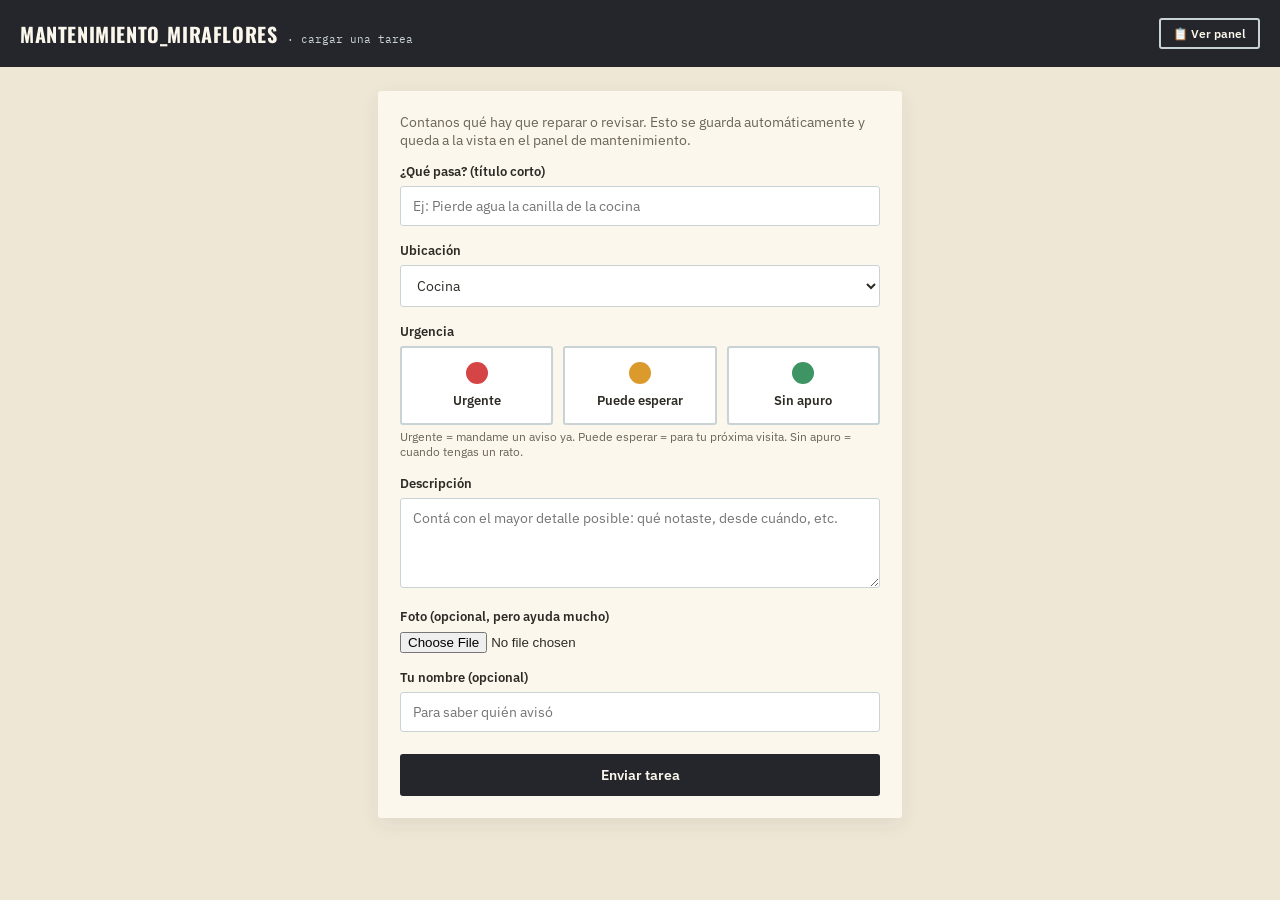
==== index.html @ 8c89acb1 "Separar frontend (GitHub Pages) del backend (Apps Script) Code.gs pasa a ser solo una API JSON (doGe" ====
<!DOCTYPE html>
<html lang="es">
<head>
<meta charset="UTF-8">
<title>Mantenimiento_Miraflores</title>
<meta name="viewport" content="width=device-width, initial-scale=1">
<link rel="stylesheet" href="styles.css">
</head>
<body>
  <div class="topbar">
    <div class="brand">
      <h1>Mantenimiento_Miraflores</h1>
      <span>· cargar una tarea</span>
    </div>
    <a class="btn ghost small" href="panel.html">📋 Ver panel</a>
  </div>

  <div class="wrap" style="max-width:560px;">
    <div class="card">
      <p style="margin-top:0; color:var(--ink-soft); font-size:13.5px;">
        Contanos qué hay que reparar o revisar. Esto se guarda automáticamente
        y queda a la vista en el panel de mantenimiento.
      </p>

      <form id="formTarea">
        <label for="titulo">¿Qué pasa? (título corto)</label>
        <input type="text" id="titulo" placeholder="Ej: Pierde agua la canilla de la cocina" required>

        <label for="ubicacion">Ubicación</label>
        <select id="ubicacion">
          <option>Cocina</option>
          <option>Salón</option>
          <option>Baño</option>
          <option>Barra</option>
          <option>Depósito</option>
          <option>Exterior</option>
          <option>Otro</option>
        </select>

        <label>Urgencia</label>
        <div class="semaforo" id="semaforo">
          <div class="opcion rojo" data-valor="Rojo">
            <div class="luz"></div>Urgente
          </div>
          <div class="opcion amarillo" data-valor="Amarillo">
            <div class="luz"></div>Puede esperar
          </div>
          <div class="opcion verde" data-valor="Verde">
            <div class="luz"></div>Sin apuro
          </div>
        </div>
        <div class="hint">Urgente = mandame un aviso ya. Puede esperar = para tu próxima visita. Sin apuro = cuando tengas un rato.</div>

        <label for="descripcion">Descripción</label>
        <textarea id="descripcion" placeholder="Contá con el mayor detalle posible: qué notaste, desde cuándo, etc." required></textarea>

        <label for="foto">Foto (opcional, pero ayuda mucho)</label>
        <input type="file" id="foto" accept="image/*" capture="environment">
        <div class="hint" id="fotoHint"></div>

        <label for="reportadoPor">Tu nombre (opcional)</label>
        <input type="text" id="reportadoPor" placeholder="Para saber quién avisó">

        <div style="margin-top:22px; display:flex; gap:10px;">
          <button type="submit" class="primary" id="btnEnviar" style="flex:1;">Enviar tarea</button>
        </div>
      </form>

      <div id="confirmacion" style="display:none; text-align:center; padding: 20px 0;">
        <h2 style="color:var(--verde); font-size:18px;">✓ Tarea enviada</h2>
        <p class="mono" id="idGenerado" style="font-size:13px; color:var(--ink-soft);"></p>
        <p style="font-size:13.5px;">Gracias, ya quedó registrada.</p>
        <button id="btnOtra">Cargar otra tarea</button>
      </div>
    </div>
  </div>

  <div id="toast" class="toast" style="display:none;"></div>

  <script src="config.js"></script>
  <script>
    // --- Selector de urgencia tipo semáforo ---
    let urgenciaSeleccionada = null;
    document.querySelectorAll('#semaforo .opcion').forEach(el => {
      el.addEventListener('click', () => {
        document.querySelectorAll('#semaforo .opcion').forEach(o => o.classList.remove('selected'));
        el.classList.add('selected');
        urgenciaSeleccionada = el.dataset.valor;
      });
    });

    // --- Convierte y comprime la foto a base64 antes de enviarla ---
    // (así no mandamos fotos de 8MB del celular, se achican a un ancho
    // máximo de 1200px, que alcanza de sobra para verlas en el panel)
    function comprimirImagen(file) {
      return new Promise((resolve, reject) => {
        const reader = new FileReader();
        reader.onload = (e) => {
          const img = new Image();
          img.onload = () => {
            const maxAncho = 1200;
            const escala = Math.min(1, maxAncho / img.width);
            const canvas = document.createElement('canvas');
            canvas.width = img.width * escala;
            canvas.height = img.height * escala;
            canvas.getContext('2d').drawImage(img, 0, 0, canvas.width, canvas.height);
            resolve(canvas.toDataURL('image/jpeg', 0.75));
          };
          img.onerror = reject;
          img.src = e.target.result;
        };
        reader.onerror = reject;
        reader.readAsDataURL(file);
      });
    }

    // Llama a la API de Apps Script. Content-Type "text/plain" a propósito:
    // así el navegador no dispara un preflight de CORS antes del pedido.
    function llamarAPI(action, data) {
      return fetch(API_URL, {
        method: 'POST',
        headers: { 'Content-Type': 'text/plain;charset=utf-8' },
        body: JSON.stringify({ action, data })
      }).then(r => r.json());
    }

    document.getElementById('foto').addEventListener('change', (e) => {
      const f = e.target.files[0];
      document.getElementById('fotoHint').textContent = f ? ('Foto seleccionada: ' + f.name) : '';
    });

    document.getElementById('formTarea').addEventListener('submit', async (e) => {
      e.preventDefault();
      if (!urgenciaSeleccionada) {
        mostrarToast('Elegí un nivel de urgencia');
        return;
      }
      const btn = document.getElementById('btnEnviar');
      btn.disabled = true;
      btn.textContent = 'Enviando...';

      const datos = {
        titulo: document.getElementById('titulo').value,
        ubicacion: document.getElementById('ubicacion').value,
        urgencia: urgenciaSeleccionada,
        descripcion: document.getElementById('descripcion').value,
        reportadoPor: document.getElementById('reportadoPor').value,
        fotoAntes: null
      };

      const fotoFile = document.getElementById('foto').files[0];
      try {
        if (fotoFile) {
          datos.fotoAntes = await comprimirImagen(fotoFile);
        }
        const resp = await llamarAPI('crearTarea', datos);
        if (resp.ok) {
          onExito(resp);
        } else {
          onError(resp.error || 'No se pudo guardar');
        }
      } catch (err) {
        onError(err);
      }
    });

    function onExito(resp) {
      document.getElementById('formTarea').style.display = 'none';
      document.getElementById('confirmacion').style.display = 'block';
      document.getElementById('idGenerado').textContent = 'Ticket ' + resp.id;
    }

    function onError(err) {
      const btn = document.getElementById('btnEnviar');
      btn.disabled = false;
      btn.textContent = 'Enviar tarea';
      mostrarToast('Hubo un error: ' + (err.message || err));
    }

    document.getElementById('btnOtra').addEventListener('click', () => {
      document.getElementById('formTarea').reset();
      document.querySelectorAll('#semaforo .opcion').forEach(o => o.classList.remove('selected'));
      urgenciaSeleccionada = null;
      document.getElementById('fotoHint').textContent = '';
      document.getElementById('confirmacion').style.display = 'none';
      document.getElementById('formTarea').style.display = 'block';
      const btn = document.getElementById('btnEnviar');
      btn.disabled = false;
      btn.textContent = 'Enviar tarea';
    });

    function mostrarToast(msg) {
      const t = document.getElementById('toast');
      t.textContent = msg;
      t.style.display = 'block';
      setTimeout(() => t.style.display = 'none', 3500);
    }
  </script>
</body>
</html>
---- styles.css ----
/* ======================================================
   MANTENIMIENTO_MIRAFLORES — Tokens de diseño
   Concepto: riel de comandas de cocina. Cada tarea es una
   ficha de papel perforada con una etiqueta de color
   (el semáforo de urgencia) prendida como un clip.
   ====================================================== */
@import url('https://fonts.googleapis.com/css2?family=Oswald:wght@500;600;700&family=IBM+Plex+Sans:wght@400;500;600&family=IBM+Plex+Mono:wght@500;600&display=swap');

:root{
  --paper:      #FBF7EC;   /* papel de ticket */
  --paper-dim:  #F2ECDC;
  --board:      #EFE7D6;   /* fondo del tablero, detrás de las fichas */
  --charcoal:   #24262B;   /* barra superior, tinta fuerte */
  --ink:        #2E2B26;
  --ink-soft:   #6B6558;
  --steel:      #5C7A89;
  --steel-dim:  #C9D3D6;

  --rojo:       #D64545;
  --rojo-bg:    #FBE7E6;
  --ambar:      #DB9A2C;
  --ambar-bg:   #FBF0DA;
  --verde:      #3F9463;
  --verde-bg:   #E5F2EA;

  --radius: 3px;
  --font-display: 'Oswald', sans-serif;
  --font-body: 'IBM Plex Sans', sans-serif;
  --font-mono: 'IBM Plex Mono', monospace;
}

*{ box-sizing: border-box; }
html,body{
  margin:0; padding:0;
  background: var(--board);
  color: var(--ink);
  font-family: var(--font-body);
  -webkit-font-smoothing: antialiased;
}
h1,h2,h3{
  font-family: var(--font-display);
  text-transform: uppercase;
  letter-spacing: .03em;
  margin: 0;
}
.mono{ font-family: var(--font-mono); }

a{ color: var(--steel); }

/* ---------- Barra superior ---------- */
.topbar{
  background: var(--charcoal);
  color: var(--paper);
  padding: 18px 20px;
  display:flex;
  align-items:center;
  justify-content: space-between;
  gap: 12px;
  flex-wrap: wrap;
}
.topbar .brand{
  display:flex;
  align-items:baseline;
  gap: 10px;
}
.topbar .brand h1{
  font-size: 20px;
  color: var(--paper);
}
.topbar .brand span{
  font-family: var(--font-mono);
  font-size: 11px;
  color: var(--steel-dim);
  text-transform: none;
  letter-spacing: 0;
}

/* ---------- Botones ---------- */
button, .btn{
  font-family: var(--font-body);
  font-weight: 600;
  font-size: 14px;
  border: 2px solid var(--charcoal);
  background: var(--paper);
  color: var(--charcoal);
  padding: 10px 18px;
  border-radius: var(--radius);
  cursor: pointer;
  transition: transform .08s ease, box-shadow .08s ease;
}
button:hover, .btn:hover{ box-shadow: 3px 3px 0 var(--steel-dim); transform: translate(-1px,-1px); }
button:active, .btn:active{ transform: translate(0,0); box-shadow:none; }
button:disabled{ opacity:.5; cursor:not-allowed; transform:none; box-shadow:none; }
button.primary, .btn.primary{ background: var(--charcoal); color: var(--paper); }
button.ghost, .btn.ghost{ background: transparent; }
button.small, .btn.small{ padding: 6px 12px; font-size: 12px; }
a.btn{ display:inline-block; text-decoration:none; }
.topbar .ghost{ color: var(--paper); border-color: var(--steel-dim); }

@media (prefers-reduced-motion: reduce){
  *{ transition: none !important; animation: none !important; }
}

/* ---------- Etiquetas de urgencia ---------- */
.tag{
  display:inline-flex; align-items:center; gap:6px;
  font-family: var(--font-mono);
  font-size: 11px; font-weight: 600;
  text-transform: uppercase; letter-spacing: .05em;
  padding: 3px 8px; border-radius: 20px;
}
.tag .dot{ width:8px; height:8px; border-radius:50%; }
.tag.rojo{ background: var(--rojo-bg); color:#8C2A2A; }
.tag.rojo .dot{ background: var(--rojo); }
.tag.amarillo{ background: var(--ambar-bg); color:#8C6216; }
.tag.amarillo .dot{ background: var(--ambar); }
.tag.verde{ background: var(--verde-bg); color:#276645; }
.tag.verde .dot{ background: var(--verde); }

/* ---------- Ficha / comanda ---------- */
.ticket{
  position: relative;
  background: var(--paper);
  border: 1px solid var(--paper-dim);
  border-radius: var(--radius);
  box-shadow: 0 2px 0 rgba(0,0,0,.06), 0 6px 14px rgba(36,38,43,.06);
  padding: 18px 16px 16px;
  margin-top: 14px;
}
/* borde perforado arriba de la ficha, como el talón de un ticket */
.ticket::before{
  content:'';
  position:absolute; left:16px; right:16px; top:0;
  border-top: 2px dashed var(--steel-dim);
}
.ticket .punch{
  position:absolute; top:-6px; width:12px; height:12px; border-radius:50%;
  background: var(--board); border: 2px solid var(--steel-dim);
}
.ticket .punch.left{ left: 8px; }
.ticket .punch.right{ right: 8px; }

/* clip de urgencia prendido en la esquina */
.clip{
  position:absolute; top:-10px; left:14px;
  font-family: var(--font-mono);
  font-size: 10px; font-weight:600; letter-spacing:.06em; text-transform:uppercase;
  padding: 3px 10px 3px 8px;
  border-radius: 2px;
  color: var(--paper);
  transform: rotate(-3deg);
  box-shadow: 1px 2px 3px rgba(0,0,0,.25);
}
.clip.rojo{ background: var(--rojo); }
.clip.amarillo{ background: var(--ambar); }
.clip.verde{ background: var(--verde); }

.ticket .id{
  font-family: var(--font-mono);
  font-size: 11px;
  color: var(--ink-soft);
}
.ticket h3{ font-size: 16px; margin: 4px 0 6px; color: var(--ink); }
.ticket .meta{
  display:flex; flex-wrap:wrap; gap: 8px 14px;
  font-size: 12px; color: var(--ink-soft);
  margin-top: 8px;
}
.ticket .meta b{ color: var(--ink); font-weight: 600;}
.ticket .desc{
  font-size: 13.5px; color: var(--ink); line-height:1.45; margin-top:8px;
}
.ticket .foto-preview{
  margin-top: 10px; display:flex; gap:8px;
}
.ticket .foto-preview img{
  width: 56px; height: 56px; object-fit: cover; border-radius: 3px; border: 1px solid var(--steel-dim);
}
.ticket footer{
  margin-top: 12px; display:flex; justify-content: space-between; align-items:center;
  gap: 8px; flex-wrap: wrap;
}

/* ---------- Layout genérico ---------- */
.wrap{ max-width: 980px; margin: 0 auto; padding: 24px 18px 60px; }
.card{
  background: var(--paper);
  border-radius: var(--radius);
  padding: 22px;
  box-shadow: 0 6px 20px rgba(36,38,43,.08);
}
label{ display:block; font-weight:600; font-size: 13px; margin: 16px 0 6px; }
label:first-child{ margin-top:0; }
input[type=text], input[type=email], textarea, select{
  width:100%; font-family: var(--font-body); font-size: 14px;
  padding: 10px 12px; border: 1.5px solid var(--steel-dim); border-radius: var(--radius);
  background: #fff; color: var(--ink);
}
textarea{ min-height: 90px; resize: vertical; }
input:focus, textarea:focus, select:focus{ outline: 2px solid var(--steel); outline-offset: 1px; }

.hint{ font-size:12px; color: var(--ink-soft); margin-top:4px; }

/* selector de urgencia tipo semáforo */
.semaforo{ display:flex; gap:10px; margin-top: 6px; }
.semaforo .opcion{
  flex:1; text-align:center; padding: 14px 8px; border-radius: var(--radius);
  border: 2px solid var(--steel-dim); cursor:pointer; font-weight:600; font-size:13px;
  background: #fff;
}
.semaforo .opcion .luz{ width:22px; height:22px; border-radius:50%; margin: 0 auto 8px; }
.semaforo .opcion.rojo .luz{ background: var(--rojo); }
.semaforo .opcion.amarillo .luz{ background: var(--ambar); }
.semaforo .opcion.verde .luz{ background: var(--verde); }
.semaforo .opcion.selected{ border-color: var(--charcoal); background: var(--paper-dim); }

/* ---------- Tablero (panel) ---------- */
.board{
  display:grid; grid-template-columns: repeat(3, 1fr); gap: 18px;
  align-items:start;
}
@media (max-width: 820px){ .board{ grid-template-columns: 1fr; } }
.col-header{
  display:flex; align-items:center; justify-content:space-between;
  padding: 10px 4px; border-bottom: 3px solid var(--charcoal);
}
.col-header h2{ font-size: 15px; color: var(--charcoal); }
.col-header .count{
  font-family: var(--font-mono); font-size:12px; color: var(--ink-soft);
  background: var(--paper); padding: 2px 8px; border-radius: 20px;
}

.filtros{ display:flex; gap:8px; flex-wrap:wrap; }

/* ---------- Tareas periódicas ---------- */
.periodicas-header{
  display:flex; align-items:center; justify-content:space-between;
  margin: 4px 0 10px;
}
.periodicas-header h2{ font-size: 14px; color: var(--charcoal); }
.periodicas-scroll{
  display:flex; gap:12px; overflow-x:auto; padding-bottom: 8px; margin-bottom: 20px;
}
.prog-card{
  flex: 0 0 210px;
  background: var(--paper);
  border: 1px solid var(--paper-dim);
  border-radius: var(--radius);
  padding: 12px 14px 14px;
  border-left: 5px solid var(--steel-dim);
}
.prog-card.vencida{ border-left-color: var(--rojo); }
.prog-card.proxima{ border-left-color: var(--ambar); }
.prog-card.ok{ border-left-color: var(--verde); }
.prog-card h4{ font-size: 13.5px; margin:0 0 4px; font-weight:600; color: var(--ink); }
.prog-card .prog-ubi{ font-size: 11.5px; color: var(--ink-soft); margin-bottom:8px; }
.prog-card .prog-tiempo{
  font-family: var(--font-mono); font-size: 11px; font-weight:600;
  padding: 3px 9px; border-radius: 20px; display:inline-block;
}
.prog-card.vencida .prog-tiempo{ background: var(--rojo-bg); color:#8C2A2A; }
.prog-card.proxima .prog-tiempo{ background: var(--ambar-bg); color:#8C6216; }
.prog-card.ok .prog-tiempo{ background: var(--verde-bg); color:#276645; }
.prog-card button{ margin-top:10px; width:100%; }
.prog-empty{ font-size:12.5px; color:var(--ink-soft); }

/* ---------- Modal ---------- */
.modal-bg{
  position: fixed; inset:0; background: rgba(36,38,43,.55);
  display:flex; align-items:center; justify-content:center;
  padding: 16px; z-index: 50;
}
.modal{
  background: var(--paper); border-radius: var(--radius); max-width: 480px; width:100%;
  max-height: 88vh; overflow-y:auto; padding: 22px;
}
.modal .fotos-row{ display:flex; gap:10px; margin-top:8px; }
.modal .fotos-row figure{ margin:0; flex:1; }
.modal .fotos-row img{ width:100%; border-radius:3px; border:1px solid var(--steel-dim); }
.modal .fotos-row figcaption{ font-size:11px; color:var(--ink-soft); margin-top:4px; text-align:center; }

.empty{
  text-align:center; padding: 30px 10px; color: var(--ink-soft); font-size:13px;
}

.toast{
  position: fixed; bottom: 18px; left: 50%; transform: translateX(-50%);
  background: var(--charcoal); color: var(--paper); padding: 12px 20px;
  border-radius: var(--radius); font-size:13px; z-index: 100;
  box-shadow: 0 6px 16px rgba(0,0,0,.25);
}
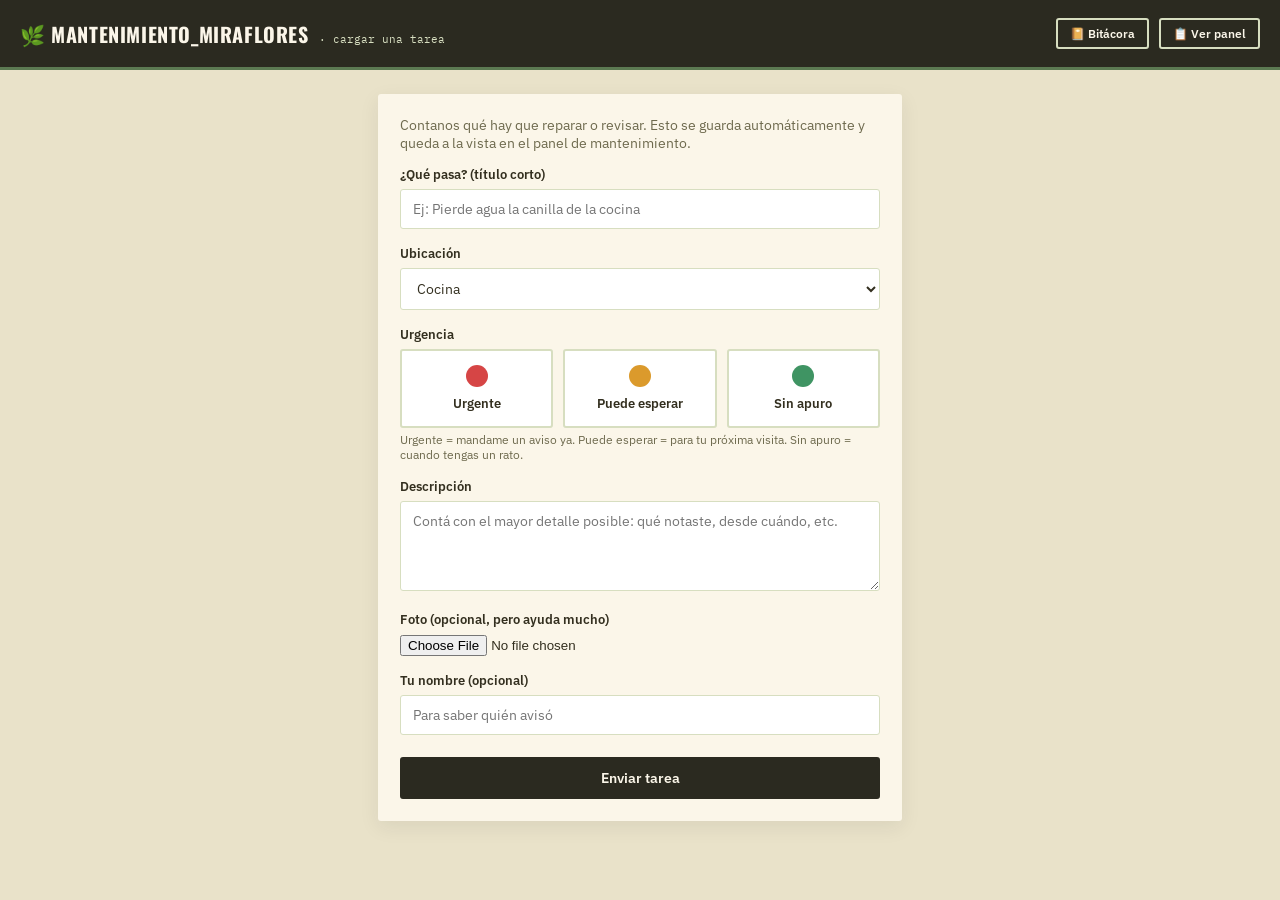
==== commit 47148286: "Rediseño con paleta rústica/botánica y nueva Bitácora de trabajo Retinta la paleta de acentos fríos " ====
--- a/index.html
+++ b/index.html
@@ -9,10 +9,13 @@
 <body>
   <div class="topbar">
     <div class="brand">
-      <h1>Mantenimiento_Miraflores</h1>
+      <h1>🌿 Mantenimiento_Miraflores</h1>
       <span>· cargar una tarea</span>
     </div>
-    <a class="btn ghost small" href="panel.html">📋 Ver panel</a>
+    <div style="display:flex; gap:10px; align-items:center;">
+      <a class="btn ghost small" href="bitacora.html">📔 Bitácora</a>
+      <a class="btn ghost small" href="panel.html">📋 Ver panel</a>
+    </div>
   </div>
 
   <div class="wrap" style="max-width:560px;">
--- a/styles.css
+++ b/styles.css
@@ -1,20 +1,22 @@
 /* ======================================================
    MANTENIMIENTO_MIRAFLORES — Tokens de diseño
-   Concepto: riel de comandas de cocina. Cada tarea es una
-   ficha de papel perforada con una etiqueta de color
-   (el semáforo de urgencia) prendida como un clip.
+   Concepto: riel de comandas de cocina, pero con la paleta
+   de una casa vieja llena de plantas — papel envejecido,
+   maderas y musgo en vez de tinta fría de oficina. Cada
+   tarea sigue siendo una ficha perforada con una etiqueta
+   de color (el semáforo de urgencia) prendida como un clip.
    ====================================================== */
 @import url('https://fonts.googleapis.com/css2?family=Oswald:wght@500;600;700&family=IBM+Plex+Sans:wght@400;500;600&family=IBM+Plex+Mono:wght@500;600&display=swap');
 
 :root{
-  --paper:      #FBF7EC;   /* papel de ticket */
-  --paper-dim:  #F2ECDC;
-  --board:      #EFE7D6;   /* fondo del tablero, detrás de las fichas */
-  --charcoal:   #24262B;   /* barra superior, tinta fuerte */
-  --ink:        #2E2B26;
-  --ink-soft:   #6B6558;
-  --steel:      #5C7A89;
-  --steel-dim:  #C9D3D6;
+  --paper:      #FBF6E9;   /* papel de ticket, envejecido */
+  --paper-dim:  #F1EAD3;
+  --board:      #E9E2C9;   /* fondo del tablero, tierra clara */
+  --charcoal:   #2B2A20;   /* barra superior, madera oscura */
+  --ink:        #332F1F;
+  --ink-soft:   #6E6A4E;
+  --steel:      #5C7A52;   /* musgo — reemplaza el acento frío por uno vegetal */
+  --steel-dim:  #D7DEC0;
 
   --rojo:       #D64545;
   --rojo-bg:    #FBE7E6;
@@ -52,6 +54,7 @@
   background: var(--charcoal);
   color: var(--paper);
   padding: 18px 20px;
+  border-bottom: 3px solid var(--steel);
   display:flex;
   align-items:center;
   justify-content: space-between;
@@ -283,6 +286,47 @@
   text-align:center; padding: 30px 10px; color: var(--ink-soft); font-size:13px;
 }
 
+/* ---------- Bitácora ---------- */
+.bitacora-dia{ margin-bottom: 28px; }
+.bitacora-dia h3{
+  font-size: 13px; font-family: var(--font-mono); text-transform: none; letter-spacing: 0;
+  color: var(--charcoal); border-bottom: 2px solid var(--steel-dim);
+  padding-bottom: 6px; margin-bottom: 14px;
+}
+.bitacora-entradas{
+  position: relative; padding-left: 22px;
+  border-left: 2px dashed var(--steel-dim);
+  display: flex; flex-direction: column; gap: 14px;
+}
+.bitacora-entrada{
+  position: relative;
+  background: var(--paper);
+  border: 1px solid var(--paper-dim);
+  border-radius: var(--radius);
+  padding: 14px 16px;
+  box-shadow: 0 2px 0 rgba(0,0,0,.05), 0 4px 10px rgba(43,42,32,.05);
+}
+.bitacora-entrada::before{
+  content: '🌿';
+  position: absolute; left: -33px; top: 12px;
+  width: 22px; height: 22px; border-radius: 50%;
+  background: var(--board); border: 2px solid var(--steel-dim);
+  display: flex; align-items: center; justify-content: center;
+  font-size: 11px; line-height: 1;
+}
+.bitacora-tipo{
+  display: inline-block; font-family: var(--font-mono); font-size: 10px; font-weight: 600;
+  padding: 2px 8px; border-radius: 20px; background: var(--verde-bg); color: #276645;
+  margin-bottom: 6px; text-transform: uppercase; letter-spacing: .04em;
+}
+.bitacora-entrada h4{ font-size: 14.5px; margin: 0 0 4px; color: var(--ink); }
+.bitacora-entrada .meta{ font-size: 11.5px; color: var(--ink-soft); margin-bottom: 6px; }
+.bitacora-entrada .desc{ font-size: 13.5px; line-height: 1.45; color: var(--ink); }
+.bitacora-entrada img{
+  margin-top: 10px; max-width: 220px; width: 100%; border-radius: 3px;
+  border: 1px solid var(--steel-dim); display: block;
+}
+
 .toast{
   position: fixed; bottom: 18px; left: 50%; transform: translateX(-50%);
   background: var(--charcoal); color: var(--paper); padding: 12px 20px;
